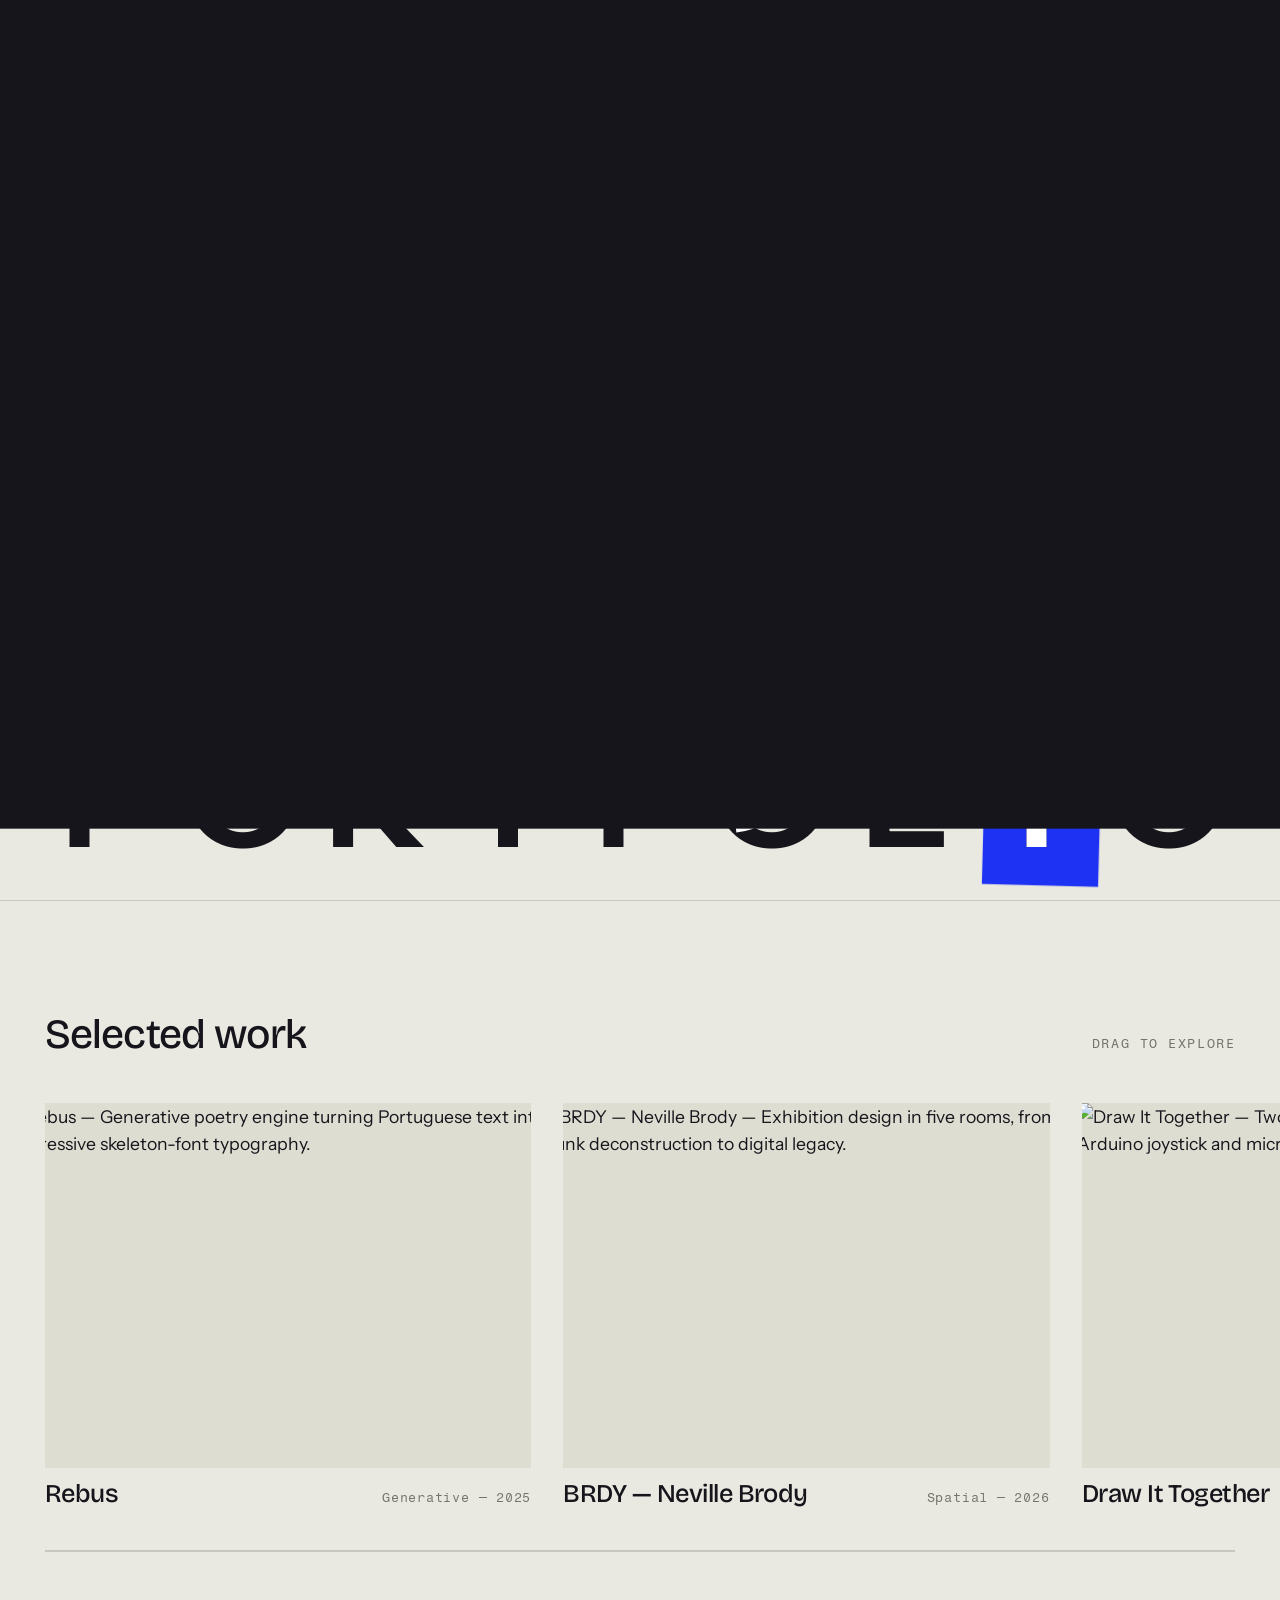
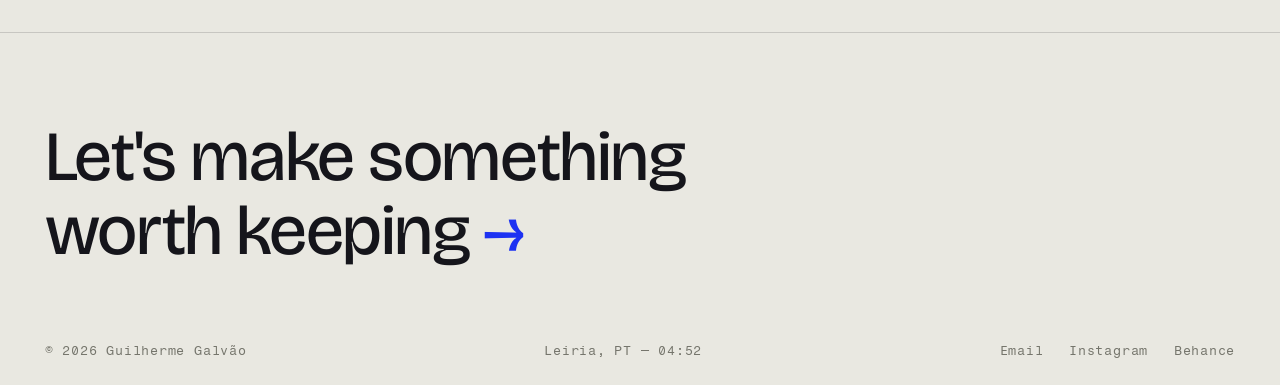
==== index.html @ e118c89d "Move site to repo root so GitHub Pages serves it Pages deploys from the root of main, but the site l" ====
<!DOCTYPE html>
<html lang="en">
<head>
  <script>(function(){try{var t=localStorage.getItem('gg-theme')||(matchMedia('(prefers-color-scheme: dark)').matches?'dark':'light');document.documentElement.setAttribute('data-theme',t);}catch(e){}})();</script>
  <meta charset="UTF-8">
  <meta name="viewport" content="width=device-width, initial-scale=1.0">
  <title>Guilherme Galvão — Designer & Photographer</title>
  <meta name="description" content="Guilherme Galvão is a Portuguese designer and photographer working across graphic design, typography, generative art and creative coding.">

  <link rel="preconnect" href="https://fonts.googleapis.com">
  <link rel="preconnect" href="https://fonts.gstatic.com" crossorigin>
  <link href="https://fonts.googleapis.com/css2?family=Bricolage+Grotesque:opsz,wght@12..96,200..800&family=Fragment+Mono&family=Fraunces:opsz,wght@9..144,400..700&family=Instrument+Sans:wght@400;500;600&family=Syne:wght@800&display=swap" rel="stylesheet">

  <link rel="stylesheet" href="css/base.css">
  <link rel="stylesheet" href="css/components.css">
  <link rel="stylesheet" href="css/home.css">
  <noscript><style>.veil{display:none}.shape .handle,.shape::before{display:none}</style></noscript>
</head>
<body>

  <!-- Page transition veil -->
  <!-- Page transition veil (columns + label built by js/main.js) -->
  <div class="veil" aria-hidden="true"><span class="veil-boot"></span></div>

  <!-- Nav -->
  <header class="site-nav">
    <a class="nav-home" href="index.html" aria-label="Guilherme Galvão — home">GG</a>
    <nav class="nav-links" aria-label="Primary">
      <a href="index.html" data-i18n="nav.index">Index</a>
      <a href="projects.html" data-i18n="nav.projects">Projects</a>
      <a href="gallery.html" data-i18n="nav.gallery">Gallery</a>
      <a href="about.html" data-i18n="nav.about">About</a>
      <a href="work.html" data-i18n="nav.work">Your Work</a>
    </nav>
    <div class="nav-right">
      <button class="theme-toggle" aria-label="Switch to dark mode" aria-pressed="false" title="Theme">
        <svg class="ico-sun" viewBox="0 0 24 24" width="16" height="16" aria-hidden="true"><circle cx="12" cy="12" r="4.2" fill="currentColor"/><g stroke="currentColor" stroke-width="1.6" stroke-linecap="round"><line x1="12" y1="2.5" x2="12" y2="5"/><line x1="12" y1="19" x2="12" y2="21.5"/><line x1="2.5" y1="12" x2="5" y2="12"/><line x1="19" y1="12" x2="21.5" y2="12"/><line x1="5.2" y1="5.2" x2="7" y2="7"/><line x1="17" y1="17" x2="18.8" y2="18.8"/><line x1="5.2" y1="18.8" x2="7" y2="17"/><line x1="17" y1="7" x2="18.8" y2="5.2"/></g></svg>
        <svg class="ico-moon" viewBox="0 0 24 24" width="16" height="16" aria-hidden="true"><path fill="currentColor" d="M20 14.5A8 8 0 0 1 9.5 4a8 8 0 1 0 10.5 10.5Z"/></svg>
      </button>
      <div class="lang-toggle" role="group" aria-label="Language">
        <button class="lang-opt" data-lang="en" aria-pressed="true">EN</button>
        <button class="lang-opt" data-lang="pt" aria-pressed="false">PT</button>
      </div>
      <button class="nav-burger" aria-label="Open menu" aria-expanded="false">
        <span></span><span></span>
      </button>
    </div>
  </header>

  <!-- Mobile menu -->
  <div class="nav-menu">
    <a class="menu-link" href="index.html" data-i18n="nav.index">Index</a>
    <a class="menu-link" href="projects.html" data-i18n="nav.projects">Projects</a>
    <a class="menu-link" href="gallery.html" data-i18n="nav.gallery">Gallery</a>
    <a class="menu-link" href="about.html" data-i18n="nav.about">About</a>
    <a class="menu-link" href="work.html" data-i18n="nav.work">Your Work</a>
    <p class="menu-meta" data-i18n="menu.meta">Designer &amp; photographer — Leiria, PT</p>
  </div>

  <main>
    <!-- Hero: interactive shape poster editor -->
    <section class="hero" aria-label="Interactive poster">
      <div class="poster" id="poster" aria-label="Poster canvas — drag, rotate and scale the shapes">
        <!-- shapes injected by home.js -->
      </div>

      <!-- info, on top -->
      <div class="hero-foot">
        <div class="poster-ui">
          <p class="poster-hint" aria-hidden="true">
            <span class="dot"></span>
            <span data-i18n="home.hint">Drag, rotate &amp; scale the shapes · click empty space to shuffle</span>
          </p>
          <button class="btn-save" id="savePoster" data-i18n="home.save">Save poster ↗</button>
        </div>
      </div>

      <!-- big justified wordmark, spanning the full width -->
      <div class="hero-name-mini" aria-hidden="true">
        <span class="hero-word">
          <span class="hero-letter">P</span>
          <span class="hero-letter">o</span>
          <span class="hero-letter">r</span>
          <span class="hero-letter">t</span>
          <span class="hero-letter">f</span>
          <span class="hero-letter">o</span>
          <span class="hero-letter">l</span>
          <span class="hero-letter">i</span>
          <span class="hero-letter">o</span>
        </span>
      </div>
    </section>

    <!-- Save dialog -->
    <div class="poster-modal" id="posterModal" role="dialog" aria-modal="true" aria-labelledby="pmTitle" hidden>
      <div class="poster-modal-panel">
        <button class="poster-modal-close" id="pmClose" aria-label="Close" data-i18n="modal.close">Close</button>
        <span class="kicker" data-i18n="modal.kicker">Add to Your Work</span>
        <h2 id="pmTitle" data-i18n="modal.title">Name your poster</h2>
        <div class="pm-preview" id="pmPreview" aria-hidden="true"></div>
        <input class="pm-input" id="pmName" type="text" maxlength="40"
               autocomplete="off" spellcheck="false"
               data-i18n-placeholder="modal.placeholder" placeholder="e.g. Composition No.1">
        <p class="pm-error" id="pmError" hidden data-i18n="modal.error">Please give your poster a name.</p>
        <div class="pm-actions">
          <button class="pm-submit" id="pmSubmit" data-i18n="modal.submit">Publish to gallery</button>
        </div>
        <p class="pm-note" data-i18n="modal.note">Your poster will be visible to everyone on the Your Work page.</p>
      </div>
    </div>

    <!-- Featured carousel -->
    <section class="featured" aria-label="Selected work">
      <div class="featured-head">
        <h2 data-i18n="home.featured">Selected work</h2>
        <span class="kicker" data-i18n="home.drag">Drag to explore</span>
      </div>
      <div class="carousel" data-cursor="drag">
        <div class="carousel-track"><!-- slides rendered from data/projects.js --></div>
      </div>
      <div class="carousel-progress" aria-hidden="true"><span></span></div>
    </section>
  </main>

  <!-- Footer -->
  <footer class="site-footer">
    <a class="footer-cta" href="about.html"><span data-i18n-html="footer.cta.home">Let's make something<br>worth keeping</span> <span class="arrow">→</span></a>
    <div class="footer-bottom">
      <span>© 2026 Guilherme Galvão</span>
      <span data-clock>Leiria, PT</span>
      <nav aria-label="Social">
        <a href="mailto:hello@guilhermegalvao.pt" data-social="email">Email</a>
        <a href="https://instagram.com" target="_blank" rel="noopener" data-social="instagram">Instagram</a>
        <a href="https://behance.net" target="_blank" rel="noopener" data-social="behance">Behance</a>
      </nav>
    </div>
  </footer>

  <!-- Libraries -->
  <script src="https://cdn.jsdelivr.net/npm/gsap@3.12.5/dist/gsap.min.js"></script>
  <script src="https://cdn.jsdelivr.net/npm/gsap@3.12.5/dist/ScrollTrigger.min.js"></script>
  <script src="https://cdn.jsdelivr.net/npm/lenis@1.1.18/dist/lenis.min.js"></script>

  <!-- Site -->
  <script src="data/projects.js"></script>
  <script src="js/main.js"></script>
  <script src="js/poster.js"></script>
  <script src="js/home.js"></script>
</body>
</html>
---- css/base.css ----
/* ============================================================
   BASE — reset, design tokens, typography, utilities
   ============================================================ */

/* ---------- Tokens ---------- */
:root {
  /* ============================================================
     POSTER COLOURS — the four shape colours. Fixed across themes.
     Keep in sync with COLOR_VAR in js/poster.js.
     ============================================================ */
  --black:   #15151B;
  --orange:  #F26419;
  --blue:    #1D32F2;
  --grey:    #B7B7AE;

  /* Accent = blue (nav, buttons, links, transitions) */
  --cobalt:      var(--blue);
  --cobalt-deep: #1322B8;

  /* Type */
  --font-display: "Bricolage Grotesque", "Helvetica Neue", sans-serif;
  --font-body:    "Instrument Sans", "Helvetica Neue", sans-serif;
  --font-mono:    "Fragment Mono", "SFMono-Regular", monospace;

  /* Type scale (fluid) */
  --step--1: clamp(0.72rem, 0.69rem + 0.15vw, 0.81rem);
  --step-0:  clamp(0.95rem, 0.9rem  + 0.25vw, 1.1rem);
  --step-1:  clamp(1.2rem,  1.05rem + 0.7vw,  1.6rem);
  --step-2:  clamp(1.6rem,  1.2rem  + 2vw,    2.6rem);
  --step-3:  clamp(2.2rem,  1.4rem  + 4vw,    4.4rem);
  --step-4:  clamp(3.2rem,  1.6rem  + 8vw,    8rem);
}

/* ============================================================
   THEME SURFACES — light (default) and dark. These are the only
   tokens that flip; poster colours above stay constant.
   --paper = background · --ink = text · --tint = cards · --muted = 2nd text
   ============================================================ */
:root, :root[data-theme="light"] {
  --paper:   #E9E8E1;
  --tint:    #DEDDD2;
  --ink:     #15151B;
  --muted:   #75756C;
  color-scheme: light;
}

:root[data-theme="dark"] {
  --paper:   #131318;
  --tint:    #1E1E25;
  --ink:     #ECEBE3;
  --muted:   #8A8A82;
  color-scheme: dark;
}

:root {
  /* Derived tones — recompute from whichever surface tokens are active */
  --line:       color-mix(in srgb, var(--ink) 16%, transparent);
  --shadow:     color-mix(in srgb, var(--ink) 12%, transparent);
  --scrim:      color-mix(in srgb, var(--paper) 8%, #000 92%);
  --paper-soft: color-mix(in srgb, var(--paper) 40%, transparent);
  --paper-fade: color-mix(in srgb, var(--paper) 0%, transparent);
}

/* Smooth the theme switch */
body, .site-nav, .site-footer, .work-poster, .pm-preview,
.folder-icon, .filter-btn, .toggle-track {
  transition: background-color 0.4s var(--ease), color 0.4s var(--ease),
              border-color 0.4s var(--ease);
}

:root {
  /* Layout */
  --gutter: clamp(1.1rem, 3.5vw, 3rem);
  --nav-h:  4.25rem;

  /* Motion */
  --ease: cubic-bezier(0.65, 0.05, 0, 1);
  --ease-out: cubic-bezier(0.22, 1, 0.36, 1);
  --t-fast: 0.3s;
  --t-med:  0.6s;
}

/* ---------- Reset ---------- */
*, *::before, *::after { box-sizing: border-box; margin: 0; padding: 0; }

/* NOTE: no `scroll-behavior: smooth` here — Lenis owns scrolling.
   Having both active makes scrolling feel laggy and rubbery. */
html.has-cursor, html.has-cursor * { cursor: none; }

body {
  font-family: var(--font-body);
  font-size: var(--step-0);
  line-height: 1.55;
  color: var(--ink);
  background: var(--paper);
  -webkit-font-smoothing: antialiased;
  overflow-x: hidden;
  min-height: 100svh;
}

img { display: block; max-width: 100%; height: auto; }
a { color: inherit; text-decoration: none; }
button { font: inherit; color: inherit; background: none; border: 0; cursor: pointer; }
ul, ol { list-style: none; }

::selection { background: var(--cobalt); color: var(--paper); }

/* ---------- Typography ---------- */
h1, h2, h3 {
  font-family: var(--font-display);
  font-optical-sizing: auto;
  font-weight: 500;
  line-height: 1.02;
  letter-spacing: -0.02em;
}

.kicker {
  font-family: var(--font-mono);
  font-size: var(--step--1);
  text-transform: uppercase;
  letter-spacing: 0.12em;
  color: var(--muted);
}

.kicker--ink { color: var(--ink); }

/* ---------- Utilities ---------- */
.wrap { padding-inline: var(--gutter); }

.section { padding-block: clamp(4rem, 10vw, 8rem); }

.rule { border: 0; border-top: 1px solid var(--line); }

.visually-hidden {
  position: absolute; width: 1px; height: 1px;
  clip-path: inset(50%); overflow: hidden; white-space: nowrap;
}

/* Scroll reveal primitive (JS adds .in-view) */
.reveal { opacity: 0; transform: translateY(2rem); transition: opacity 0.8s var(--ease-out), transform 0.8s var(--ease-out); }
.reveal.in-view { opacity: 1; transform: none; }

/* Masked text reveal (wrap content in .mask > .mask-inner) */
.mask { display: block; overflow: hidden; }
.mask-inner { display: block; transform: translateY(110%); transition: transform 0.9s var(--ease); }
.in-view .mask-inner, .mask.in-view .mask-inner { transform: none; }

/* ---------- Focus ---------- */
:focus { outline: none; }
:focus-visible {
  outline: 2px solid var(--cobalt);
  outline-offset: 3px;
  border-radius: 2px;
}

/* ---------- Reduced motion ---------- */
@media (prefers-reduced-motion: reduce) {
  html { scroll-behavior: auto; }
  *, *::before, *::after {
    animation-duration: 0.01ms !important;
    animation-iteration-count: 1 !important;
    transition-duration: 0.01ms !important;
  }
  .reveal, .mask-inner { opacity: 1 !important; transform: none !important; }
}
---- css/components.css ----
/* ============================================================
   COMPONENTS — nav, menu, footer, cursor, transition veil
   ============================================================ */

/* ---------- Nav ---------- */
.site-nav {
  position: fixed;
  top: 0; left: 0; right: 0;
  z-index: 140; /* above the menu overlay (120) so the burger can close it */
  height: var(--nav-h);
  display: flex;
  align-items: center;
  justify-content: space-between;
  padding-inline: var(--gutter);
  background: var(--paper);
  -webkit-backdrop-filter: blur(10px);
  backdrop-filter: blur(10px);
  transition: height 0.4s var(--ease), background 0.4s var(--ease),
              box-shadow 0.4s var(--ease), border-color 0.4s var(--ease);
  border-bottom: 1px solid transparent;
}

/* Compact state — shrinks once scrolled out of the hero */
.site-nav.is-compact {
  height: 3.25rem;
  background: color-mix(in srgb, var(--paper) 90%, transparent);
  border-bottom-color: var(--line);
  box-shadow: 0 6px 24px color-mix(in srgb, var(--ink) 7%, transparent);
}
.site-nav.is-compact .nav-links { gap: clamp(1rem, 2.4vw, 2rem); }

.nav-home {
  font-family: var(--font-mono);
  font-size: var(--step--1);
  font-weight: 600;
  letter-spacing: 0.12em;
  color: var(--ink);
  transition: color var(--t-fast);
}
.nav-home:hover, .nav-home:focus-visible { color: var(--cobalt); }

.nav-links { display: flex; gap: clamp(1.2rem, 3vw, 2.6rem); }

/* ---------- Right cluster: language toggle + burger ---------- */
.nav-right { display: flex; align-items: center; gap: 0.9rem; }
body.menu-open .lang-toggle,
body.menu-open .theme-toggle { opacity: 0; pointer-events: none; transition: opacity 0.2s; }

/* Theme toggle — a single small icon button, sun ⇄ moon */
.theme-toggle {
  display: inline-flex;
  align-items: center;
  justify-content: center;
  width: 30px; height: 30px;
  color: var(--muted);
  border-radius: 50%;
  transition: color var(--t-fast), background var(--t-fast);
}
.theme-toggle:hover { color: var(--ink); background: var(--tint); }
.theme-toggle .ico-moon { display: none; }
:root[data-theme="dark"] .theme-toggle .ico-sun { display: none; }
:root[data-theme="dark"] .theme-toggle .ico-moon { display: block; }

/* Language toggle — plain EN·PT text, active one bold */
.lang-toggle { display: inline-flex; align-items: center; gap: 0.1rem; }
.lang-opt {
  font-family: var(--font-mono);
  font-size: var(--step--1);
  letter-spacing: 0.04em;
  color: var(--muted);
  padding: 0.2rem 0.35rem;
  transition: color var(--t-fast);
}
.lang-opt:hover { color: var(--ink); }
.lang-opt[aria-pressed="true"] { color: var(--ink); font-weight: 600; }

.nav-links a {
  font-family: var(--font-mono);
  font-size: var(--step--1);
  text-transform: uppercase;
  letter-spacing: 0.1em;
  position: relative;
  padding-block: 0.3rem;
}
.nav-links a::after {
  content: "";
  position: absolute;
  left: 0; bottom: 0;
  width: 100%; height: 1px;
  background: var(--ink);
  transform: scaleX(0);
  transform-origin: right;
  transition: transform var(--t-med) var(--ease);
}
.nav-links a:hover::after,
.nav-links a:focus-visible::after { transform: scaleX(1); transform-origin: left; }
.nav-links a[aria-current="page"] { color: var(--cobalt); }
.nav-links a[aria-current="page"]::after { transform: scaleX(1); background: var(--cobalt); }

/* ---------- Burger + mobile menu ---------- */
.nav-burger {
  display: none;
  width: 2.6rem; height: 2.6rem;
  flex-direction: column;
  justify-content: center;
  align-items: center;
  gap: 7px;
  position: relative;
  z-index: 130;
}
.nav-burger span {
  display: block;
  width: 26px; height: 2px;
  background: var(--ink);
  transition: transform var(--t-fast) var(--ease), background var(--t-fast);
}
body.menu-open .nav-burger span:first-child  { transform: translateY(4.5px) rotate(45deg); }
body.menu-open .nav-burger span:last-child   { transform: translateY(-4.5px) rotate(-45deg); }

/* when the dark menu is open, let it show through the nav bar and flip
   the burger + logo to the paper colour so they read on the dark panel */
body.menu-open .site-nav {
  background: transparent;
  -webkit-backdrop-filter: none;
  backdrop-filter: none;
  box-shadow: none;
  border-bottom-color: transparent;
}
body.menu-open .nav-burger span { background: var(--paper); }
body.menu-open .nav-home { color: var(--paper); }

.nav-menu {
  position: fixed;
  inset: 0;
  z-index: 120;
  background: var(--ink);
  color: var(--paper);
  display: flex;
  flex-direction: column;
  justify-content: center;
  padding-inline: var(--gutter);
  clip-path: inset(0 0 100% 0);
  transition: clip-path 0.7s var(--ease), visibility 0s 0.7s;
  visibility: hidden;
}
body.menu-open .nav-menu {
  clip-path: inset(0 0 0% 0);
  visibility: visible;
  transition: clip-path 0.7s var(--ease), visibility 0s 0s;
}

.nav-menu a.menu-link {
  font-family: var(--font-display);
  font-size: var(--step-3);
  font-weight: 450;
  line-height: 1.15;
  display: inline-block;
  opacity: 0;
  transform: translateY(1.5rem);
  transition: opacity 0.5s var(--ease-out), transform 0.5s var(--ease-out), color var(--t-fast);
}
.nav-menu a.menu-link:hover { color: var(--cobalt); }
body.menu-open .nav-menu a.menu-link { opacity: 1; transform: none; }
body.menu-open .nav-menu a.menu-link:nth-child(1) { transition-delay: 0.25s; }
body.menu-open .nav-menu a.menu-link:nth-child(2) { transition-delay: 0.32s; }
body.menu-open .nav-menu a.menu-link:nth-child(3) { transition-delay: 0.39s; }
body.menu-open .nav-menu a.menu-link:nth-child(4) { transition-delay: 0.46s; }
body.menu-open .nav-menu a.menu-link:nth-child(5) { transition-delay: 0.53s; }

.nav-menu .menu-meta {
  margin-top: 3rem;
  font-family: var(--font-mono);
  font-size: var(--step--1);
  color: var(--muted);
  letter-spacing: 0.08em;
  text-transform: uppercase;
  opacity: 0;
  transition: opacity 0.5s 0.55s;
}
body.menu-open .nav-menu .menu-meta { opacity: 1; }

@media (max-width: 760px) {
  .nav-links { display: none; }
  .nav-burger { display: flex; }
  .lang-toggle { margin-right: 0.2rem; } /* stays visible next to the burger */
}

/* ---------- View toggle (shared: gallery + projects) ----------
   Slim two-word switch with a sliding underline — no chunky pill. */
.view-toggle {
  position: relative;
  display: inline-flex;
  gap: 1.1rem;
  flex: none;
  padding-bottom: 6px;
}
/* sliding underline indicator */
.toggle-pill {
  position: absolute;
  left: 0; bottom: 0;
  height: 1.5px;
  width: var(--pill-w, 3rem);
  background: var(--cobalt);
  transform: translateX(var(--pill-x, 0));
  transition: transform 0.4s var(--ease), width 0.4s var(--ease);
}
.toggle-btn {
  font-family: var(--font-mono);
  font-size: var(--step--1);
  letter-spacing: 0.08em;
  text-transform: uppercase;
  color: var(--muted);
  padding: 0;
  transition: color var(--t-fast);
}
.toggle-btn:hover { color: var(--ink); }
.toggle-btn[aria-pressed="true"] { color: var(--ink); }

/* ---------- Footer ---------- */

/* ---------- Footer ---------- */
.site-footer {
  border-top: 1px solid var(--line);
  padding: clamp(3rem, 7vw, 5.5rem) var(--gutter) 1.5rem;
}

.footer-cta {
  font-family: var(--font-display);
  font-size: var(--step-3);
  font-weight: 450;
  letter-spacing: -0.02em;
  line-height: 1.05;
  display: inline-block;
  position: relative;
}
.footer-cta .arrow {
  display: inline-block;
  color: var(--cobalt);
  transition: transform var(--t-med) var(--ease);
}
.footer-cta:hover .arrow,
.footer-cta:focus-visible .arrow { transform: translateX(0.35em) rotate(45deg); }

.footer-bottom {
  margin-top: clamp(2.5rem, 6vw, 4.5rem);
  display: flex;
  flex-wrap: wrap;
  gap: 1rem 2.5rem;
  justify-content: space-between;
  font-family: var(--font-mono);
  font-size: var(--step--1);
  color: var(--muted);
  letter-spacing: 0.06em;
}

.footer-bottom nav { display: flex; gap: 1.6rem; }
.footer-bottom a { position: relative; transition: color var(--t-fast); }
.footer-bottom a:hover { color: var(--cobalt); }

/* ---------- Custom cursor ---------- */
.cursor {
  position: fixed;
  top: 0; left: 0;
  z-index: 999;
  pointer-events: none;
  width: 10px; height: 10px;
  margin: -5px 0 0 -5px;
  display: none;
}
html.has-cursor .cursor { display: block; }

.cursor-dot {
  position: absolute;
  inset: 0;
  border-radius: 50%;
  background: var(--cobalt);
  border: 1px solid var(--cobalt);
  transition: transform 0.35s var(--ease-out), background 0.25s, border-color 0.25s;
}
.cursor.is-link .cursor-dot {
  transform: scale(4.6);
  background: transparent;
  border-color: var(--cobalt);
}
.cursor.has-label .cursor-dot { transform: scale(7); background: var(--cobalt); }

.cursor-label {
  position: absolute;
  top: 50%; left: 50%;
  transform: translate(-50%, -50%) scale(0.6);
  font-family: var(--font-mono);
  font-size: 10px;
  letter-spacing: 0.12em;
  text-transform: uppercase;
  color: var(--paper);
  opacity: 0;
  white-space: nowrap;
  transition: opacity 0.2s, transform 0.3s var(--ease-out);
}
.cursor.has-label .cursor-label { opacity: 1; transform: translate(-50%, -50%) scale(1); }

/* ---------- Page transition veil ---------- */
.veil {
  position: fixed;
  inset: 0;
  z-index: 200;
  pointer-events: none;
  overflow: hidden;
}

/* covers the first paint until main.js builds the transition */
.veil-boot { position: absolute; inset: 0; background: var(--ink); }

/* Solid panel behind the shapes */
.veil-panel-bg { position: absolute; inset: 0; background: var(--ink); will-change: transform; }

/* Scattered shapes layer */
.veil-shapes { position: absolute; inset: 0; }
.veil-shape {
  position: absolute;
  transform: translate(-50%, -50%);
  will-change: transform, opacity;
}
.veil-shape svg { width: 100%; height: 100%; display: block; }

/* Destination label — HIDDEN by default; JS only shows it during a
   transition and clears it afterwards, so it can never stay on screen. */
.veil-label {
  position: absolute;
  inset: 0;
  display: flex;
  align-items: center;
  justify-content: center;
  overflow: hidden;
  visibility: hidden;
  z-index: 2;
}
.veil-label span {
  display: block;
  font-family: var(--font-display);
  font-size: var(--step-4);
  font-weight: 550;
  letter-spacing: -0.03em;
  color: var(--paper);
  will-change: transform;
}

@media (prefers-reduced-motion: reduce) {
  .veil { display: none; }
}

/* ---------- Page header (shared by inner pages) ---------- */
.page-head { padding: calc(var(--nav-h) + clamp(2.5rem, 7vw, 5rem)) var(--gutter) clamp(1.8rem, 4vw, 3rem); }

.page-title {
  font-size: var(--step-4);
  font-weight: 480;
  letter-spacing: -0.03em;
  line-height: 0.95;
}

.page-head .kicker { margin-bottom: 1rem; display: block; }
---- css/home.css ----
/* ============================================================
   HOME — shape poster editor + featured carousel
   ============================================================ */

/* ---------- Hero ---------- */
.hero {
  min-height: 100svh;
  display: flex;
  flex-direction: column;
  padding: calc(var(--nav-h) + 1rem) var(--gutter) clamp(1.5rem, 4vh, 3rem);
  position: relative;
}

/* the poster canvas fills the hero; shapes live inside it */
.poster {
  position: absolute;
  inset: var(--nav-h) 0 0 0;
  overflow: hidden;
  touch-action: none;
  z-index: 0;
}

.shape {
  position: absolute;
  top: 0; left: 0;
  cursor: grab;
  will-change: transform;
  touch-action: none;
}
.shape:active { cursor: grabbing; }
.shape svg { width: 100%; height: 100%; display: block; pointer-events: none; }

/* selection outline + handles (hidden until selected) */
.shape::before {
  content: "";
  position: absolute;
  inset: -6px;
  border: 1px dashed var(--cobalt);
  opacity: 0;
  transition: opacity 0.2s;
  pointer-events: none;
}
.shape.is-selected::before { opacity: 1; }

.handle {
  position: absolute;
  width: 14px; height: 14px;
  border-radius: 50%;
  background: var(--paper);
  border: 1.5px solid var(--cobalt);
  opacity: 0;
  transition: opacity 0.2s, transform 0.15s;
  z-index: 2;
}
/* invisible larger hit area so handles are easy to grab on touch */
.handle::after {
  content: "";
  position: absolute;
  inset: -12px;
}
.shape.is-selected .handle { opacity: 1; }
.handle:hover { transform: scale(1.25); }
.handle-rot   { top: -26px; left: 50%; margin-left: -7px; cursor: grab; }
.handle-rot::before {
  content: ""; position: absolute; left: 50%; top: 100%;
  width: 1px; height: 12px; background: var(--cobalt); transform: translateX(-0.5px);
}
.handle-scale { bottom: -7px; right: -7px; border-radius: 3px; cursor: nwse-resize; }

@media (hover: none) {
  .handle { width: 18px; height: 18px; }
}

/* Big serif wordmark across the bottom of the hero */
.hero-name-mini {
  position: relative;
  z-index: 1;
  margin-top: auto;          /* pushes the wordmark to the bottom of the hero */
  margin-bottom: -0.04em;
  width: 100%;
  pointer-events: none;
}

/* Equal-width letter columns → always fills the full width, and font swaps
   on hover never nudge the layout. Sized so the glyphs nearly fill their
   columns — big, tight, edge to edge. flex-end (not baseline) alignment so
   one letter changing font never shifts the others. */
.hero-word {
  display: flex;
  align-items: flex-end;
  width: 100%;
  font-family: var(--font-body);   /* neutral sans start; letters cycle on hover */
  font-optical-sizing: auto;
  font-weight: 600;
  font-size: clamp(2.2rem, 12vw, 16rem);
  line-height: 0.95;
  text-transform: uppercase;
  color: var(--ink);
  pointer-events: none;      /* clicks fall through to the shapes behind;
                                letter hover is coordinate-driven in home.js */
}
.hero-letter {
  flex: 1 1 0;
  min-width: 0;   /* columns stay strictly equal — a wide glyph overflows its
                     own column instead of pushing the other letters around */
  text-align: center;
  transition: opacity var(--t-fast) var(--ease-out);
}

/* White copy of the wordmark, clipped to the union of the shapes (the
   clipPath is kept in sync by js/home.js) — so letters read black on the
   paper but white wherever a shape passes underneath. */
.hero-word-clip {
  position: absolute;
  inset: 0;
  color: #fff;
  pointer-events: none;
  -webkit-clip-path: url(#heroWordClip);
  clip-path: url(#heroWordClip);
}

/* In dark mode the letters are simply always white */
:root[data-theme="dark"] .hero-word { color: #fff; }

/* zero-size svg that holds #heroWordClip */
.hero-word-defs { position: absolute; width: 0; height: 0; }

.hero-foot {
  position: relative;
  z-index: 1;
  margin-top: 0.25rem;
  display: flex;
  flex-wrap: wrap;
  align-items: flex-end;
  justify-content: space-between;
  gap: 1.2rem 2rem;
  pointer-events: none; /* let shapes under the tagline still be grabbed... */
}
.hero-foot .btn-save { pointer-events: auto; } /* ...but keep the save button clickable */

.hero-tag {
  max-width: 34ch;
  font-size: var(--step-0);
  line-height: 1.5;
  background: color-mix(in srgb, var(--paper) 78%, transparent);
  -webkit-backdrop-filter: blur(3px);
  backdrop-filter: blur(3px);
  border-radius: 4px;
}

.poster-ui {
  display: flex;
  flex-direction: column;
  align-items: flex-start;
  gap: 0.7rem;
}

.poster-hint {
  font-family: var(--font-mono);
  font-size: clamp(0.44rem, 1.5vw, 0.66rem);
  color: var(--muted);
  letter-spacing: 0.03em;
  text-transform: uppercase;
  display: flex;
  align-items: center;
  gap: 0.45rem;
  white-space: nowrap;
}
.poster-hint .dot {
  width: 8px; height: 8px; border-radius: 50%;
  background: var(--cobalt);
  flex: none;
  animation: pulse 2.2s ease-in-out infinite;
}
@keyframes pulse {
  0%, 100% { transform: scale(1);   opacity: 1; }
  50%      { transform: scale(1.6); opacity: 0.45; }
}

/* lowkey underline-style save button */
.btn-save {
  font-family: var(--font-mono);
  font-size: var(--step--1);
  letter-spacing: 0.08em;
  text-transform: uppercase;
  color: var(--ink);
  padding: 0.35rem 0;
  position: relative;
}
.btn-save::after {
  content: "";
  position: absolute;
  left: 0; bottom: 0.1rem;
  width: 100%; height: 1px;
  background: var(--cobalt);
  transform: scaleX(0);
  transform-origin: right;
  transition: transform var(--t-med) var(--ease);
}
.btn-save:hover { color: var(--cobalt); }
.btn-save:hover::after { transform: scaleX(1); transform-origin: left; }
.btn-save:disabled { color: var(--muted); cursor: default; }

/* ---------- Save modal (compact) ---------- */
.poster-modal {
  position: fixed;
  inset: 0;
  z-index: 150;
  background: var(--scrim);
  display: flex;
  align-items: center;
  justify-content: center;
  padding: clamp(1rem, 5vw, 3rem);
}
.poster-modal[hidden] { display: none; }

.poster-modal-panel {
  position: relative;
  width: min(360px, 100%);
  background: var(--paper);
  border-radius: 10px;
  padding: 1.3rem;
  display: flex;
  flex-direction: column;
  gap: 0.7rem;
}
.poster-modal-panel h2 { font-size: var(--step-1); font-weight: 500; letter-spacing: -0.01em; }
.poster-modal-panel .kicker { display: block; }

.poster-modal-close {
  position: absolute;
  top: 0.9rem; right: 0.9rem;
  font-family: var(--font-mono);
  font-size: 0.7rem;
  letter-spacing: 0.08em;
  text-transform: uppercase;
  color: var(--muted);
  transition: color var(--t-fast);
}
.poster-modal-close:hover { color: var(--ink); }

/* 16:9 preview — no distortion, shapes keep their ratio */
.pm-preview {
  aspect-ratio: 16 / 9;
  width: 100%;
  background: var(--tint);
  border-radius: 5px;
  overflow: hidden;
}
.pm-preview .poster-svg { width: 100%; height: 100%; display: block; }

.pm-input {
  font-family: var(--font-body);
  font-size: var(--step-0);
  padding: 0.6rem 0.75rem;
  border: 1px solid var(--line);
  border-radius: 5px;
  background: var(--paper);
  color: var(--ink);
  transition: border-color var(--t-fast);
}
.pm-input:focus { border-color: var(--cobalt); }

.pm-error { color: var(--coral, #F24E1E); font-size: var(--step--1); }
.pm-error[hidden] { display: none; }

.pm-actions { display: flex; }
.pm-submit {
  width: 100%;
  text-align: center;
  font-family: var(--font-mono);
  font-size: var(--step--1);
  letter-spacing: 0.08em;
  text-transform: uppercase;
  padding: 0.7rem 1rem;
  border-radius: 999px;
  background: var(--cobalt);
  color: var(--paper);
  border: 1px solid var(--cobalt);
  transition: background var(--t-fast), border-color var(--t-fast);
}
.pm-submit:hover { background: var(--cobalt-deep); border-color: var(--cobalt-deep); }
.pm-submit:disabled { opacity: 0.6; cursor: default; }

.pm-note {
  font-size: 0.72rem;
  color: var(--muted);
  line-height: 1.4;
}

@media (max-width: 620px) {
  .hero-foot { flex-direction: column; align-items: flex-start; }
  .poster-ui { align-items: flex-start; width: 100%; }
  .poster-hint {
    text-align: left;
    background: color-mix(in srgb, var(--paper) 82%, transparent);
    -webkit-backdrop-filter: blur(3px);
    backdrop-filter: blur(3px);
    border-radius: 4px;
    padding: 0.3rem 0.5rem;
  }
  .btn-save {
    background: color-mix(in srgb, var(--paper) 82%, transparent);
    -webkit-backdrop-filter: blur(3px);
    backdrop-filter: blur(3px);
    border-radius: 4px;
    padding: 0.4rem 0.5rem;
  }
}

/* ---------- Featured carousel ---------- */
.featured { padding-block: clamp(4rem, 9vw, 7rem) clamp(3rem, 7vw, 5rem); border-top: 1px solid var(--line); }

.featured-head {
  display: flex;
  justify-content: space-between;
  align-items: baseline;
  padding-inline: var(--gutter);
  margin-bottom: clamp(1.8rem, 4vw, 3rem);
}

.featured-head h2 { font-size: var(--step-2); font-weight: 470; }

.carousel {
  overflow: hidden;
  touch-action: pan-y;
  user-select: none;
  -webkit-user-select: none;
  cursor: grab;
}
.carousel.is-dragging { cursor: grabbing; }

.carousel-track {
  display: flex;
  gap: clamp(1rem, 2.5vw, 2rem);
  padding-inline: var(--gutter);
  width: max-content;
  will-change: transform;
}

.slide {
  width: clamp(260px, 38vw, 560px);
  flex: none;
  display: block;
}

.slide-media {
  overflow: hidden;
  background: var(--tint);
  aspect-ratio: 4 / 3;
  position: relative;
}

.slide-media img,
.slide-media video {
  width: 110%;
  max-width: none;
  height: 100%;
  object-fit: cover;
  margin-left: -5%;
  will-change: transform;
  transition: filter var(--t-med) var(--ease);
}

.slide-view {
  position: absolute;
  left: 1rem; bottom: 1rem;
  font-family: var(--font-mono);
  font-size: var(--step--1);
  letter-spacing: 0.1em;
  text-transform: uppercase;
  color: var(--paper);
  background: var(--ink);
  padding: 0.45rem 0.8rem;
  opacity: 0;
  transform: translateY(0.6rem);
  transition: opacity var(--t-fast) var(--ease-out), transform var(--t-fast) var(--ease-out), background var(--t-fast);
}
.slide:hover .slide-view,
.slide:focus-visible .slide-view { opacity: 1; transform: none; background: var(--cobalt); }

.slide-meta {
  display: flex;
  justify-content: space-between;
  align-items: baseline;
  gap: 1rem;
  margin-top: 0.8rem;
}
.slide-meta h3 { font-size: var(--step-1); font-weight: 500; }
.slide-meta p {
  font-family: var(--font-mono);
  font-size: var(--step--1);
  color: var(--muted);
  letter-spacing: 0.06em;
  white-space: nowrap;
}

.carousel-progress {
  margin: clamp(1.6rem, 4vw, 2.6rem) var(--gutter) 0;
  height: 2px;
  background: var(--line);
}
.carousel-progress span {
  display: block;
  height: 100%;
  background: var(--cobalt);
  transform: scaleX(0);
  transform-origin: left;
  will-change: transform;
}

@media (hover: none) {
  .slide-view { opacity: 1; transform: none; background: var(--cobalt); }
}
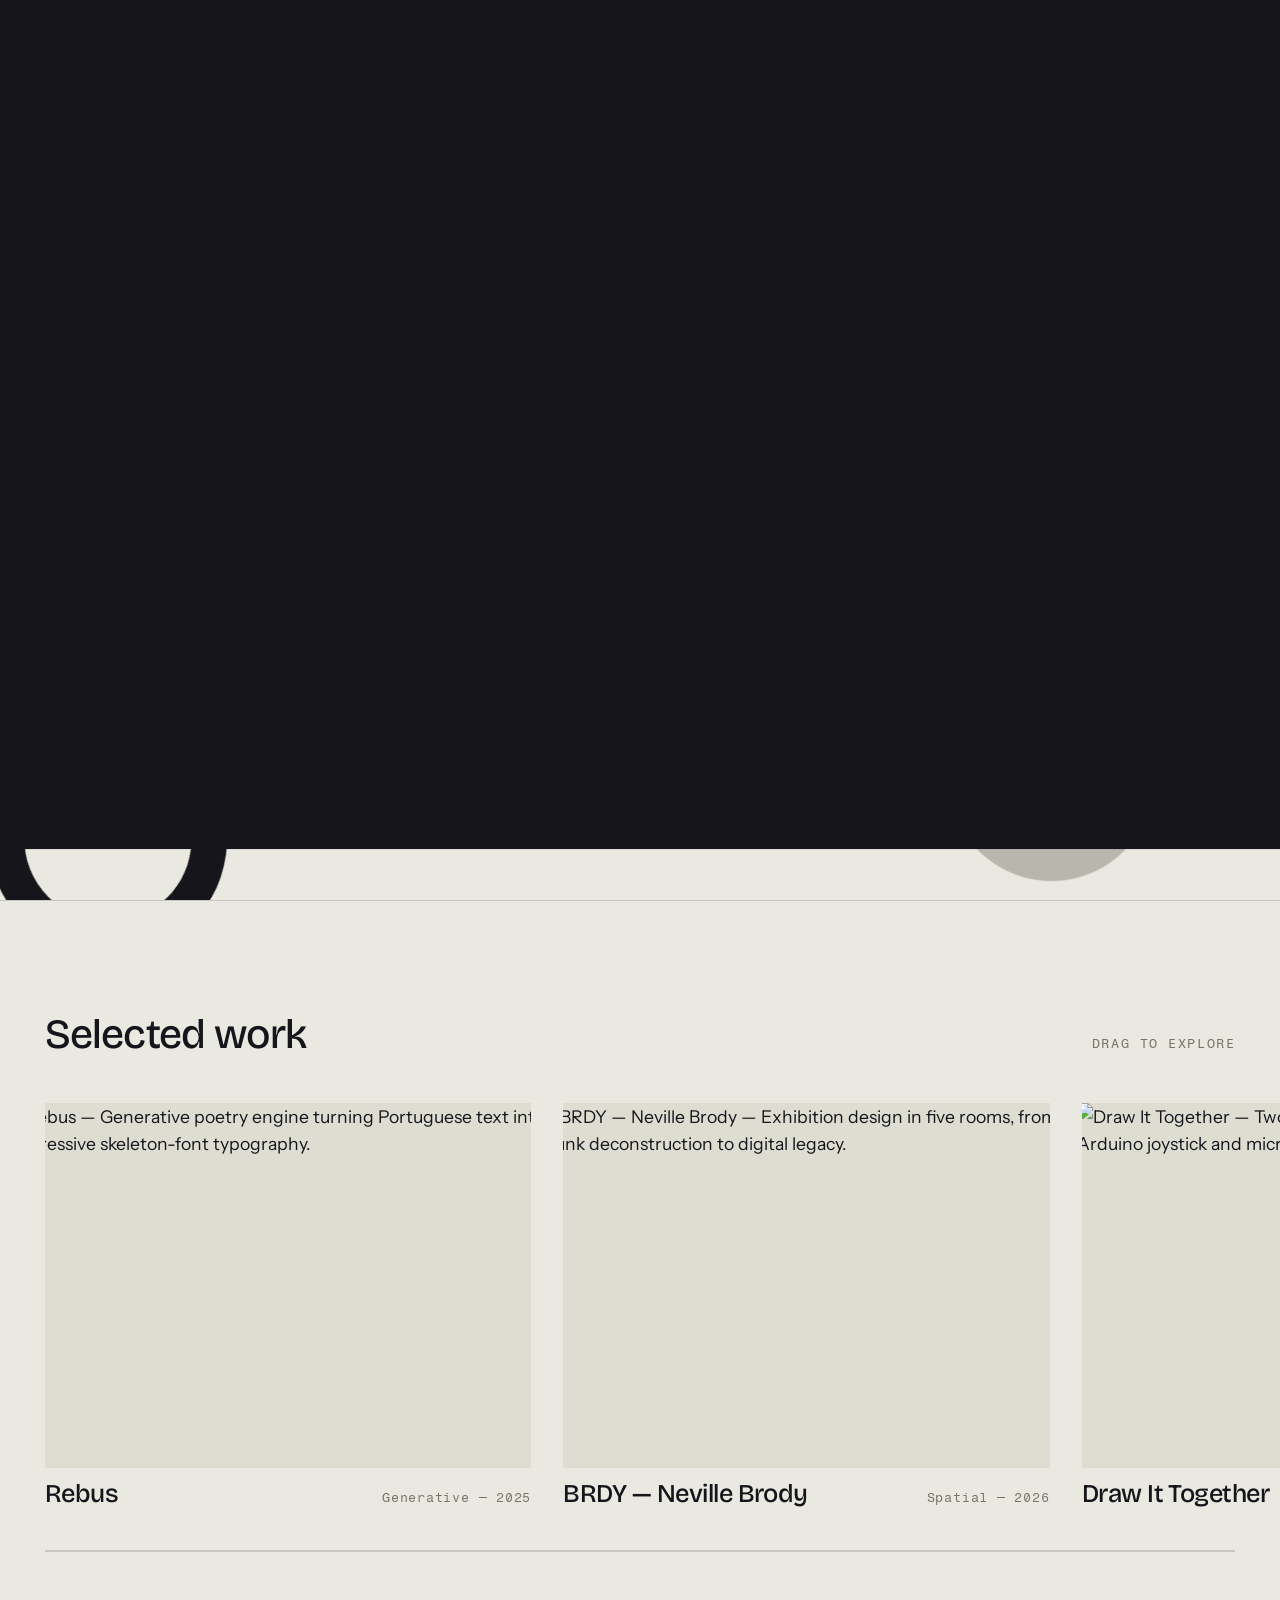
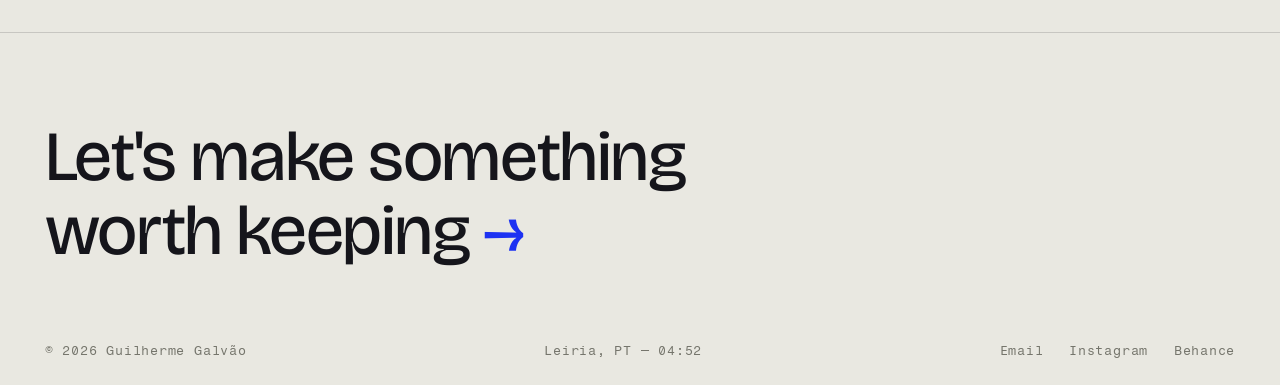
==== commit d12cb6f1: "Hover/folder/gallery fixes, CV button, keyless poster emails - Letter hover works with shapes on top" ====
--- a/index.html
+++ b/index.html
@@ -18,8 +18,7 @@
 </head>
 <body>
 
-  <!-- Page transition veil -->
-  <!-- Page transition veil (columns + label built by js/main.js) -->
+  <!-- Page transition veil (shapes + label built by js/main.js) -->
   <div class="veil" aria-hidden="true"><span class="veil-boot"></span></div>
 
   <!-- Nav -->
@@ -33,6 +32,7 @@
       <a href="work.html" data-i18n="nav.work">Your Work</a>
     </nav>
     <div class="nav-right">
+      <a class="cv-link" data-social="cv" href="cv.pdf" download aria-label="Download CV — PDF">CV</a>
       <button class="theme-toggle" aria-label="Switch to dark mode" aria-pressed="false" title="Theme">
         <svg class="ico-sun" viewBox="0 0 24 24" width="16" height="16" aria-hidden="true"><circle cx="12" cy="12" r="4.2" fill="currentColor"/><g stroke="currentColor" stroke-width="1.6" stroke-linecap="round"><line x1="12" y1="2.5" x2="12" y2="5"/><line x1="12" y1="19" x2="12" y2="21.5"/><line x1="2.5" y1="12" x2="5" y2="12"/><line x1="19" y1="12" x2="21.5" y2="12"/><line x1="5.2" y1="5.2" x2="7" y2="7"/><line x1="17" y1="17" x2="18.8" y2="18.8"/><line x1="5.2" y1="18.8" x2="7" y2="17"/><line x1="17" y1="7" x2="18.8" y2="5.2"/></g></svg>
         <svg class="ico-moon" viewBox="0 0 24 24" width="16" height="16" aria-hidden="true"><path fill="currentColor" d="M20 14.5A8 8 0 0 1 9.5 4a8 8 0 1 0 10.5 10.5Z"/></svg>
--- a/css/components.css
+++ b/css/components.css
@@ -44,6 +44,7 @@
 /* ---------- Right cluster: language toggle + burger ---------- */
 .nav-right { display: flex; align-items: center; gap: 0.9rem; }
 body.menu-open .lang-toggle,
+body.menu-open .cv-link,
 body.menu-open .theme-toggle { opacity: 0; pointer-events: none; transition: opacity 0.2s; }
 
 /* Theme toggle — a single small icon button, sun ⇄ moon */
@@ -73,6 +74,24 @@
 }
 .lang-opt:hover { color: var(--ink); }
 .lang-opt[aria-pressed="true"] { color: var(--ink); font-weight: 600; }
+
+/* CV button — downloads the PDF set in site.cv (data/projects.js) */
+.cv-link {
+  font-family: var(--font-mono);
+  font-size: var(--step--1);
+  letter-spacing: 0.08em;
+  text-transform: uppercase;
+  color: var(--muted);
+  border: 1px solid var(--line);
+  border-radius: 999px;
+  padding: 0.25rem 0.7rem;
+  transition: color var(--t-fast), border-color var(--t-fast), background var(--t-fast);
+}
+.cv-link:hover {
+  color: #fff;
+  background: var(--cobalt);
+  border-color: var(--cobalt);
+}
 
 .nav-links a {
   font-family: var(--font-mono);
